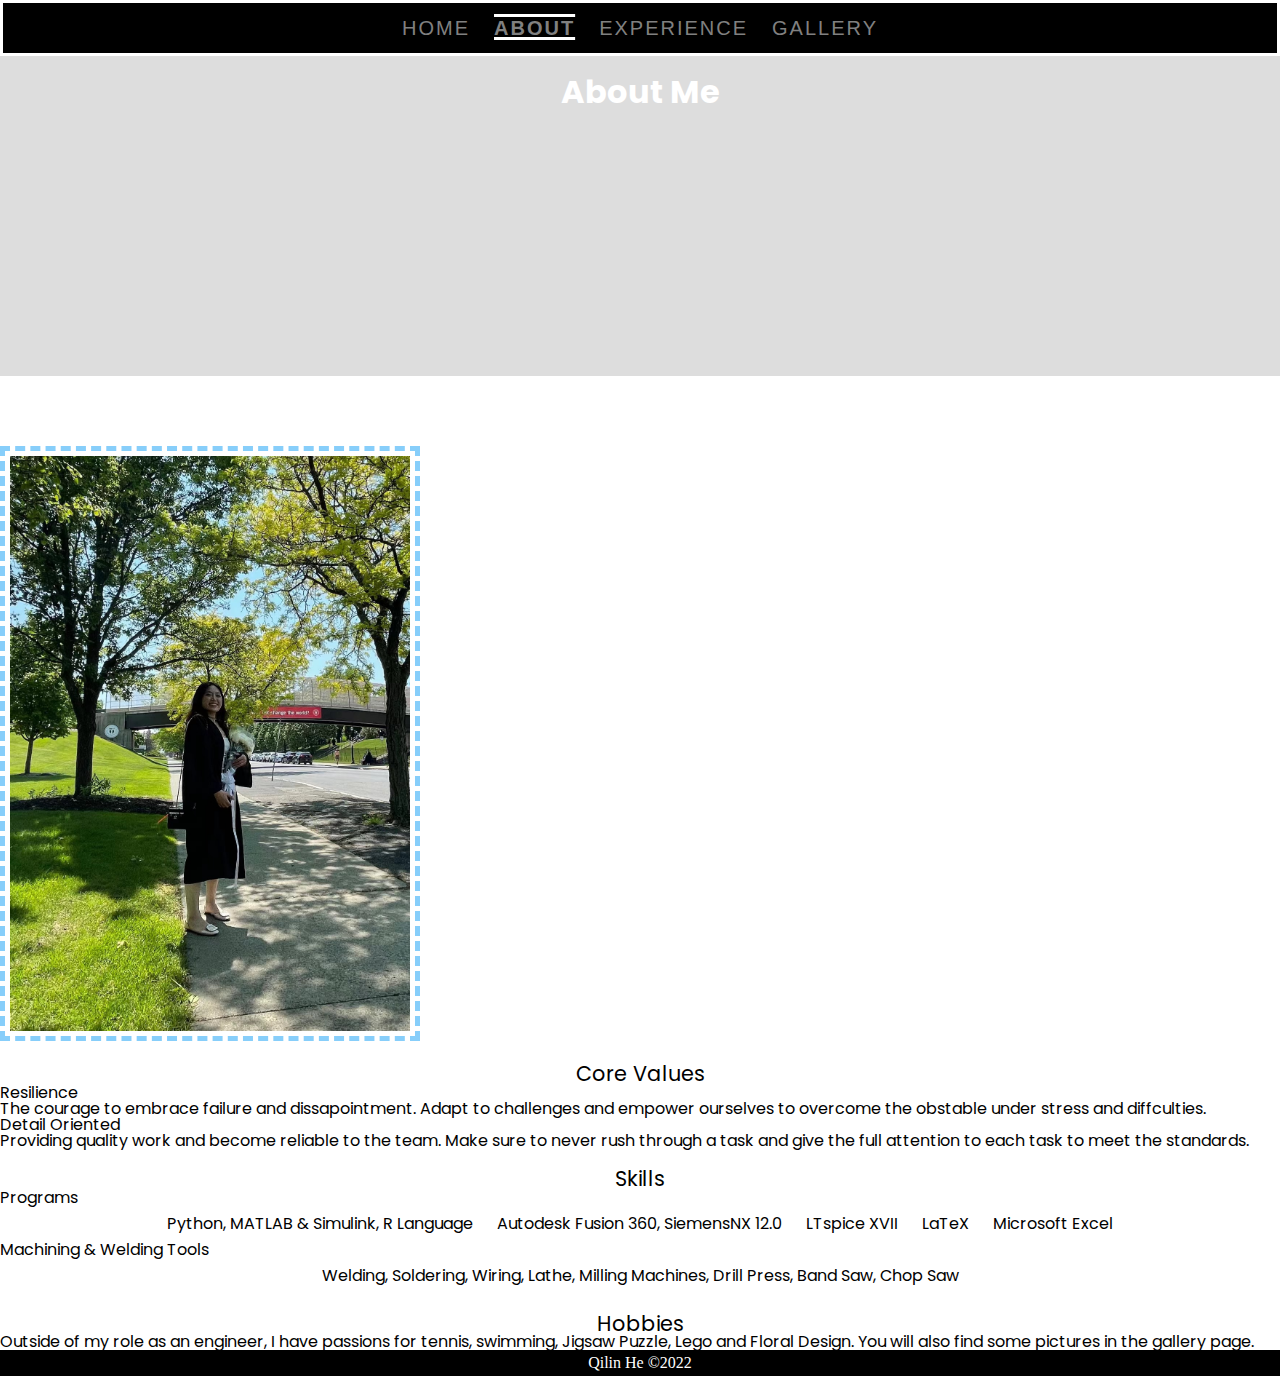
==== about.html @ 001db83d "Add files via upload" ====
<!DOCTYPE html>
<html lang="en">
<head>
	<link rel="icon" href="images/favicon.jpg">
	<title>ABOUT | Qilin He</title>
	<link rel="stylesheet" href="css/html5reset.css">
	<link rel="stylesheet" href="css/styles.css">
	<link href='https://fonts.googleapis.com/css?family=Poppins' rel='stylesheet'>
	<meta name="viewport" content="width=device-width, initial-scale=1.0">
</head>

<body>
	<header>
		<nav>
			<ul>
				<li><a href="index.html">HOME</a></li>
				<li class="active"><a href="about.html">ABOUT</a></li>
				<li><a href="experience.html">EXPERIENCE</a></li>
				<li><a href="gallery.html">GALLERY</a></li>
			</ul>
		</nav>
	</header>

	<main>
		<h1>About Me</h1>
		<figure>
			<img src="images/aboutme_pic.jpg" alt="Photo of Qilin" width="300"/>
		</figure>
		<h2>Core Values</h2>
		<h3>Resilience</h3>
		<p>
			The courage to embrace failure and dissapointment. Adapt to challenges
			and empower ourselves to overcome the obstable under stress and diffculties.
		</p>
		<h3>Detail Oriented</h3>
		<p>
			Providing quality work and become reliable to the team. Make sure to 
			never rush through a task and give the full attention to each task to 
			meet the standards. 
		</p>
		<h2>Skills</h2>
		<h3>Programs</h3>
			<ul>
				<li>Python, MATLAB & Simulink, R Language</li>
				<li>Autodesk Fusion 360, SiemensNX 12.0</li>
				<li>LTspice XVII</li>
				<li>LaTeX</li>
				<li>Microsoft Excel</li>
			</ul>
		<h3>Machining & Welding Tools</h3>
			<ul>
				<li>Welding, Soldering, Wiring, Lathe, Milling Machines, Drill Press, Band Saw, Chop Saw</li>
			</ul>
		<h2>Hobbies</h2>
		<p>Outside of my role as an engineer, I have passions for tennis, swimming, Jigsaw Puzzle, Lego and Floral Design.
		You will also find some pictures in the gallery page.
	</main>

	<footer>
		Qilin He &copy;2022
	</footer>
</body>
</html>
---- css/styles.css ----
*{
  font-family: 'Poppins', sans-serif ;
}

h1 {
  font-size: 2em;
  font-weight: bold;
  text-align: center;
  padding-top: 20px;
  margin-bottom: 40px;
}

h2 {
  font-size: 1.3em;
  text-align: center;
  padding-top: 20px;
}


ul {
  list-style: none;
  text-align: center;

}

li{
  display: inline-block;
  padding: 10px;
  margin: 0 ;
}

li a{
  font-family: Arial, 'sans serif';  
  font-size: 20px;
  color: grey; 
  text-decoration: none; 
  letter-spacing: 2px;
} 

nav a:hover {
  color: white;

}

.active{
  color: white;
  font-weight: 800;
  text-decoration: underline overline 3px;
}

img{
  width: 400px;
  height: auto;
  object-fit: cover;
  padding: 5px;
  border: 5px dashed lightskyblue;
  margin-top: 30px ;
}

img:hover {
  box-shadow: 10px 10px 30px 5px lightgrey;
}

footer{
  background-color: black;
  color: white;
  text-align: center;
  padding: 5px;
  grid-column: 1 / span all;
}

nav {
  background-color: black;
  padding: 5px;
  margin: 3px; 
}


.grid-container{
  display: grid;
  grid-template-columns: 100%;
}


main h1{
  background-attachment: relative; /* Parallax effect */
  background-position: center;  /* Parallax effect */
  background-repeat: no-repeat; /* Parallax effect */
  background-size: cover;       /* Parallax effect */
  color: white;
  height: auto;                /* Parallax effect */
  background-color: #DDDDDD;
  background-image: url('../images/dawn.jpg');
  min-height: 300px;
  vertical-align: middle;
  grid-column: 1/span ALL;

}

/*main p{
  display: inline-block;
  color: white;
  text-align: center;
  padding: 0 100px;

}*/

aside{
  grid-column: 1/span all;
  text-align: center;
}
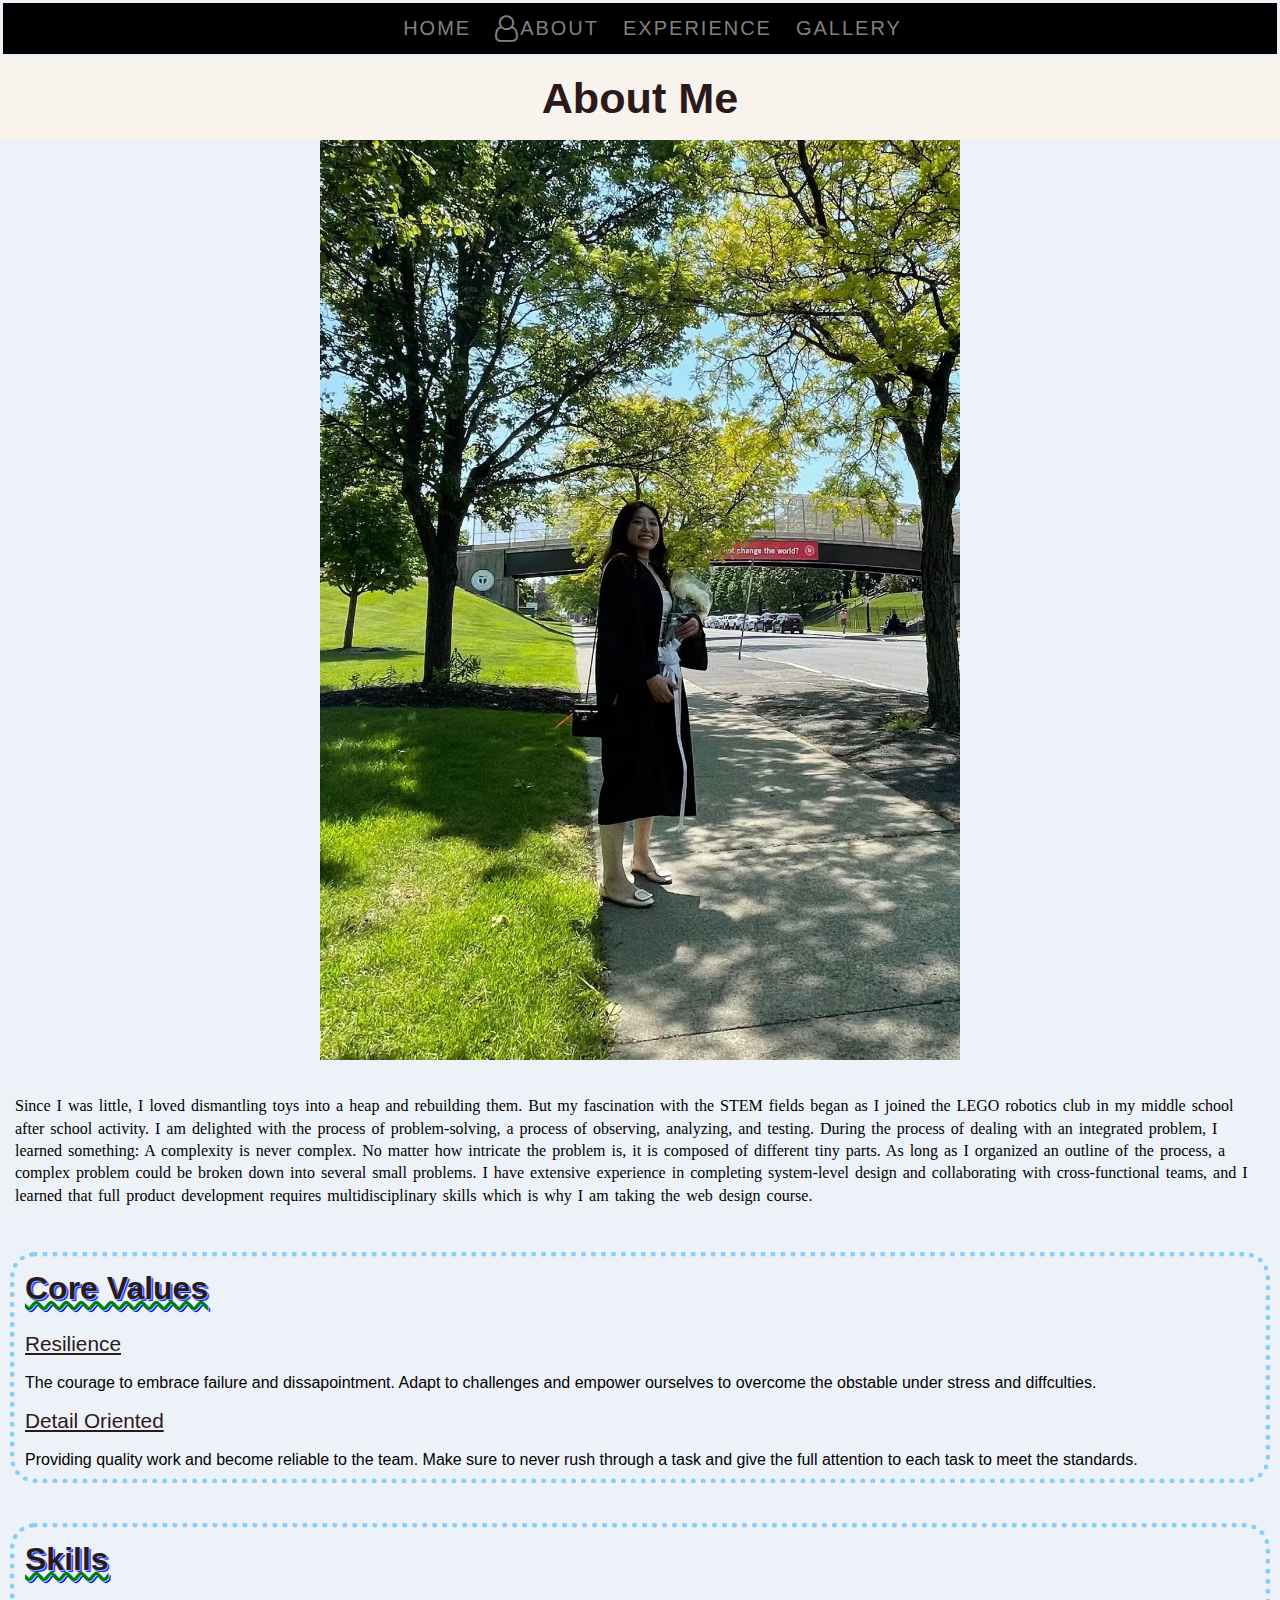
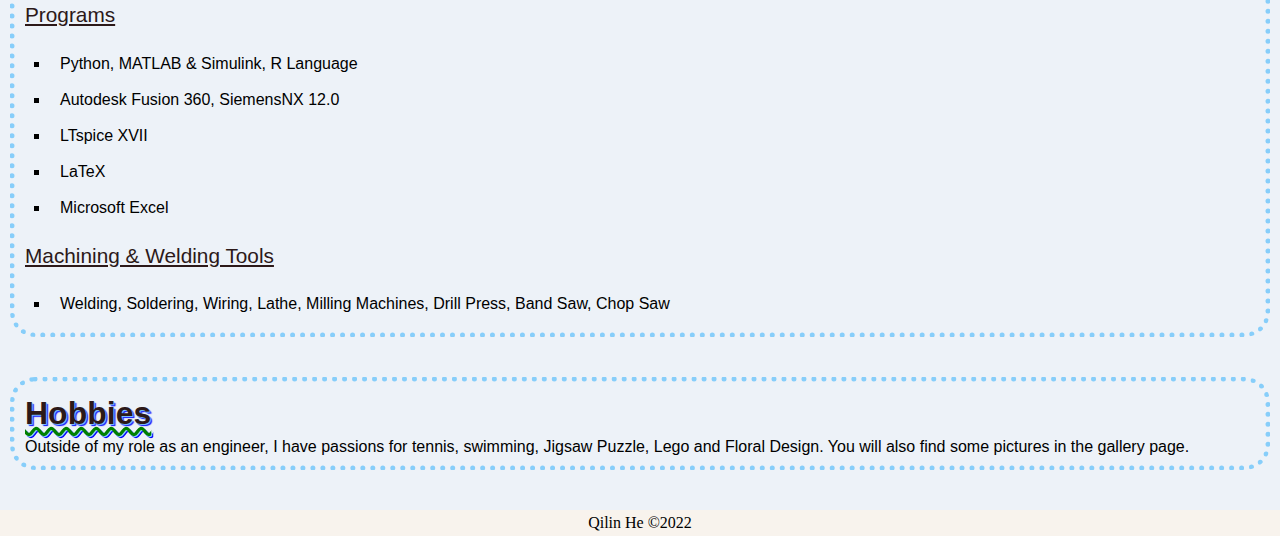
==== commit bb7585e4: "Add files via upload" ====
--- a/about.html
+++ b/about.html
@@ -1,12 +1,14 @@
 <!DOCTYPE html>
 <html lang="en">
 <head>
+	<meta charset="UTF-8">
 	<link rel="icon" href="images/favicon.jpg">
 	<title>ABOUT | Qilin He</title>
 	<link rel="stylesheet" href="css/html5reset.css">
 	<link rel="stylesheet" href="css/styles.css">
 	<link href='https://fonts.googleapis.com/css?family=Poppins' rel='stylesheet'>
 	<meta name="viewport" content="width=device-width, initial-scale=1.0">
+	<link rel="stylesheet" href="https://cdnjs.cloudflare.com/ajax/libs/font-awesome/4.7.0/css/font-awesome.min.css">
 </head>
 
 <body>
@@ -14,7 +16,7 @@
 		<nav>
 			<ul>
 				<li><a href="index.html">HOME</a></li>
-				<li class="active"><a href="about.html">ABOUT</a></li>
+				<li class="active"><a href="about.html"><i class="fa fa-user-o fa-lg" aria-hidden="true"></i>ABOUT</a></li>
 				<li><a href="experience.html">EXPERIENCE</a></li>
 				<li><a href="gallery.html">GALLERY</a></li>
 			</ul>
@@ -22,24 +24,30 @@
 	</header>
 
 	<main>
-		<h1>About Me</h1>
-		<figure>
-			<img src="images/aboutme_pic.jpg" alt="Photo of Qilin" width="300"/>
+		<h1 class="h1-text">About Me</h1>
+		<figure class="about_img_parent">
+			<img class="responsive aboutme_pic" src="images/aboutme_pic.jpg" alt="Photo of Qilin" width="300"/>
 		</figure>
-		<h2>Core Values</h2>
-		<h3>Resilience</h3>
+		<div id="about-intro">
+			<p id="about-intro-text">Since I was little, I loved dismantling toys into a heap and rebuilding them. But my fascination with the STEM fields began as I joined the LEGO robotics club in my middle school after school activity. I am delighted with the process of problem-solving, a process of observing, analyzing, and testing. During the process of dealing with an integrated problem, I learned something: A complexity is never complex. No matter how intricate the problem is, it is composed of different tiny parts. As long as I organized an outline of the process, a complex problem could be broken down into several small problems. I have extensive experience in completing system-level design and collaborating with cross-functional teams, and I learned that full product development requires multidisciplinary skills which is why I am taking the web design course.</p>
+		</div>
+		<div class="about_section">
+		<h2 class="h2-text">Core Values</h2>
+		<h3 class="h3-text">Resilience</h3>
 		<p>
 			The courage to embrace failure and dissapointment. Adapt to challenges
 			and empower ourselves to overcome the obstable under stress and diffculties.
 		</p>
-		<h3>Detail Oriented</h3>
+		<h3 class="h3-text">Detail Oriented</h3>
 		<p>
 			Providing quality work and become reliable to the team. Make sure to 
 			never rush through a task and give the full attention to each task to 
 			meet the standards. 
 		</p>
-		<h2>Skills</h2>
-		<h3>Programs</h3>
+		</div>
+		<div class="about_section">
+		<h2 class="h2-text">Skills</h2>
+		<h3 class="h3-text">Programs</h3>
 			<ul>
 				<li>Python, MATLAB & Simulink, R Language</li>
 				<li>Autodesk Fusion 360, SiemensNX 12.0</li>
@@ -47,13 +55,16 @@
 				<li>LaTeX</li>
 				<li>Microsoft Excel</li>
 			</ul>
-		<h3>Machining & Welding Tools</h3>
+		<h3 class="h3-text">Machining & Welding Tools</h3>
 			<ul>
 				<li>Welding, Soldering, Wiring, Lathe, Milling Machines, Drill Press, Band Saw, Chop Saw</li>
 			</ul>
-		<h2>Hobbies</h2>
+		</div>
+		<div class="about_section">
+		<h2 class="h2-text">Hobbies</h2>
 		<p>Outside of my role as an engineer, I have passions for tennis, swimming, Jigsaw Puzzle, Lego and Floral Design.
 		You will also find some pictures in the gallery page.
+		</div>
 	</main>
 
 	<footer>
--- a/css/styles.css
+++ b/css/styles.css
@@ -1,32 +1,70 @@
 *{
-  font-family: 'Poppins', sans-serif ;
+  font-family: 'Kanit', sans-serif ;
+}
+
+body{
+  background-color: #edf2f8;
 }
 
 h1 {
+  font-size: 2.7em;
+  font-weight: bold;
+  text-align: center;
+  padding-top: 20px;
+}
+
+.h1-text{
+  background-color: #f8f3ed;
+  opacity: 1;
+  color: #2c1919;
+  grid-column: 1/-1;
+  padding:  20px;
+}
+
+h2 {
   font-size: 2em;
+  text-align: Left;
+  padding-top: 5px;
   font-weight: bold;
-  text-align: center;
+}
+
+.h2-text{
+  color: #2c1919;
+  text-decoration: green wavy underline;
+  margin-bottom: 10px;
+  text-shadow: 1px 1px 1px lightskyblue, 2px 2px 1px blue;
+}
+
+h3 {
+  font-size: 1.3em;
+  text-align: Left;
   padding-top: 20px;
-  margin-bottom: 40px;
-}
-
-h2 {
-  font-size: 1.3em;
-  text-align: center;
-  padding-top: 20px;
-}
-
+  margin-bottom: 20px;
+}
+
+.h3-text{
+  color: #2c1919;
+  text-decoration: underline;
+}
 
 ul {
-  list-style: none;
-  text-align: center;
-
+  list-style: square;
+  text-align: left;
+  margin-left: 25px; 
+  padding:0;
+}
+
+nav ul{
+  text-align: center;
 }
 
 li{
-  display: inline-block;
   padding: 10px;
   margin: 0 ;
+}
+
+nav ul li{
+  display: inline-block;
 }
 
 li a{
@@ -39,34 +77,98 @@
 
 nav a:hover {
   color: white;
-
-}
-
-.active{
+}
+
+@keyframes bounceIn {
+  0% {
+    transform: scale(0.1);
+    opacity: 0;
+  }
+  60% {
+    transform: scale(1.2);
+    opacity: 1;
+  }
+  100% {
+    transform: scale(1);
+  }
+}
+
+aside {
+  animation: bounceIn 2s 2;
+}
+
+@media (prefers-reduced-motion) {
+  *{
+    animation: none !important;
+  }
+}
+
+/*.active{
   color: white;
   font-weight: 800;
   text-decoration: underline overline 3px;
-}
-
-img{
-  width: 400px;
+}*/
+#about-intro-text{
+  font-family: "sans serif";
+  border-radius: 25px;
+  margin: 35px 15px 45px;
+  text-align: left;
+  line-height: 1.4;
+  word-spacing: 2px;
+
+}
+.aboutme_pic{
+  max-width: 100%;
+  height: auto;
+  display: block;
+  margin-left: auto;
+  margin-right: auto;
+  width: 50%;
+}
+
+
+#exp-miniseg-img{
+  width: 20%;
+  margin: 30px 30%;}
+
+.experience{
+  border: 5px dotted lightskyblue;
+  border-radius: 25px;
+  margin: 30px 10px 40px;
+}
+
+.about_section{
+  border: 5px dotted lightskyblue;
+  border-radius: 25px;
+  margin: 30px 10px 40px;
+  padding: 10px 10px;
+}
+
+.gallery-img, figcaption{
+  width: 100%;
+  text-align: center;
+}
+
+.gallery-items{
+  width: 90%;
   height: auto;
   object-fit: cover;
   padding: 5px;
   border: 5px dashed lightskyblue;
   margin-top: 30px ;
-}
-
-img:hover {
+  margin-bottom: 50px;
+}
+
+.gallery-items:hover {
   box-shadow: 10px 10px 30px 5px lightgrey;
 }
 
 footer{
-  background-color: black;
-  color: white;
+  background-color: #f8f3ed;
+  color: black;
   text-align: center;
   padding: 5px;
-  grid-column: 1 / span all;
+  grid-column: 1 / -1;
 }
 
 nav {
@@ -78,35 +180,73 @@
 
 .grid-container{
   display: grid;
-  grid-template-columns: 100%;
-}
-
-
-main h1{
-  background-attachment: relative; /* Parallax effect */
+  grid-template-columns: 1fr;
+}
+
+
+#h1-home{
+  background-attachment: scroll; /* Parallax effect */
   background-position: center;  /* Parallax effect */
   background-repeat: no-repeat; /* Parallax effect */
   background-size: cover;       /* Parallax effect */
-  color: white;
   height: auto;                /* Parallax effect */
   background-color: #DDDDDD;
-  background-image: url('../images/dawn.jpg');
+  background-image: url('../images/dawn.JPG');
   min-height: 300px;
   vertical-align: middle;
-  grid-column: 1/span ALL;
-
-}
-
-/*main p{
-  display: inline-block;
-  color: white;
-  text-align: center;
-  padding: 0 100px;
-
-}*/
+}
+
+#h1-text-home{
+  background-color: #f8f3ed;
+  color: #2c1919;
+  grid-column: 1/-1;
+  padding:  20px;
+  position: relative;
+  top: 40px;
+}
+
+#intro, #intro2{
+  border: #ddc3a4 outset ;
+  background-color: #f8f3ed;
+  opacity: 0.65;
+  margin: 10px 30px;
+  padding: 50px 30px;
+  color: black;
+  text-align: left;
+}
+
+#intro2{
+  margin-bottom: 150px;
+}
 
 aside{
-  grid-column: 1/span all;
-  text-align: center;
-}
-
+  border: #ddc3a4 dotted ;
+  margin: 0px 100px 30px;
+  padding: 5px 5px;
+  color: #2c1919;
+  text-align: center;
+}
+
+/*Gallery Page flex*/
+.gallery{
+  display: flex;
+  flex-wrap: wrap;
+  flex-direction: column;
+  align-items: center;
+}
+
+/*DesktopView*/
+@media all and (min-width: 700px) {
+
+  .gallery-items{
+    border: 2px solid lightskyblue;
+    margin-top: 30px ;
+  }
+
+  .gallery {
+    display: flex;
+    flex-flow: row;
+    justify-content: center;
+    gap: 10px;
+  }
+}